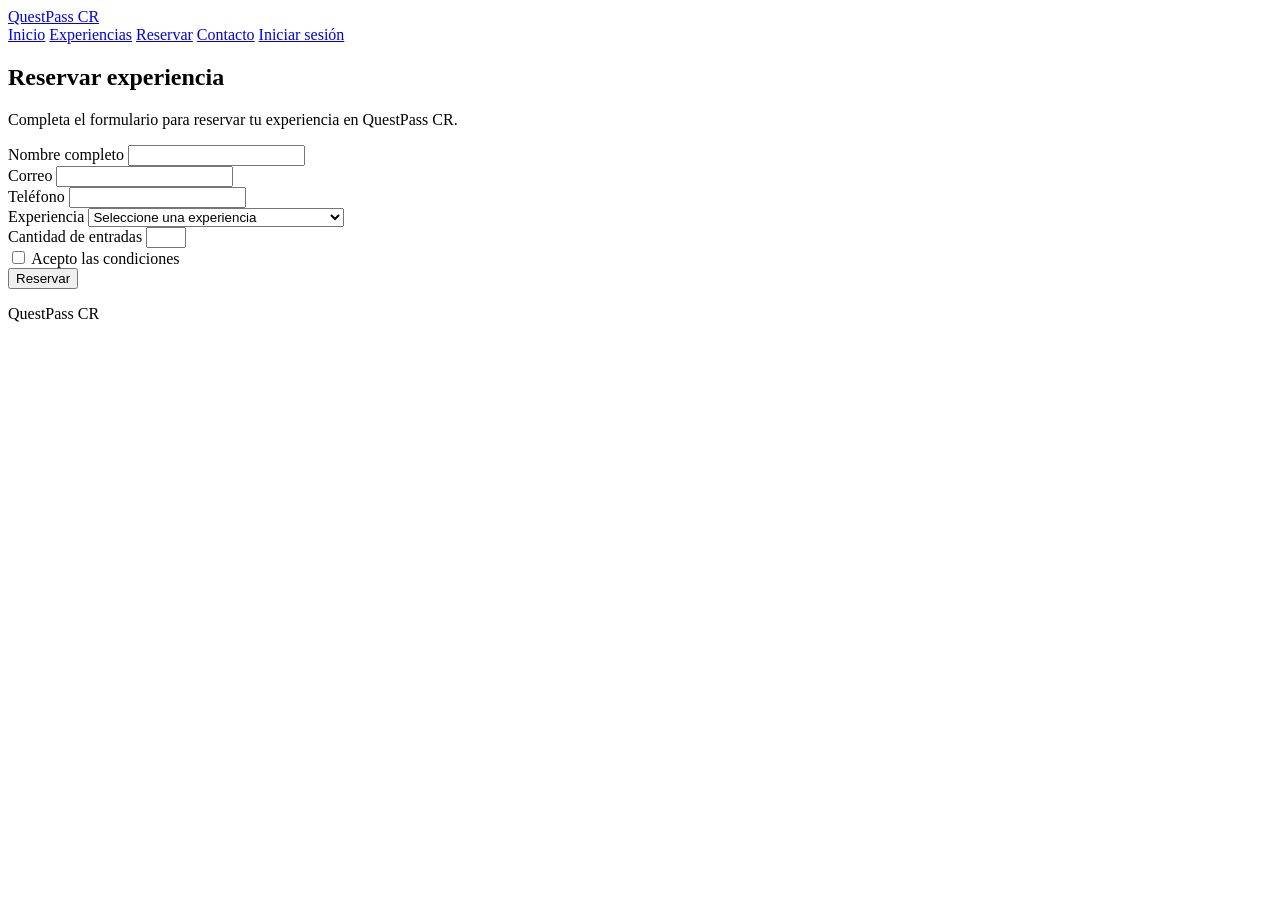
==== reservar.html @ da4d374c "feat: agregar formularios de reserva contacto e inicio de sesion" ====
<!DOCTYPE html>
<html lang="es">

<head>
    <meta charset="UTF-8">
    <meta name="viewport" content="width=device-width, initial-scale=1.0">

    <title>QuestPass CR | Reservar</title>

    <link rel="stylesheet" href="css/estilos.css">
</head>

<body>

    <header>
        <a href="index.html">QuestPass CR</a>

        <nav aria-label="Navegación principal">
            <a href="index.html">Inicio</a>
            <a href="experiencias.html">Experiencias</a>
            <a href="reservar.html">Reservar</a>
            <a href="contacto.html">Contacto</a>
            <a href="login.html">Iniciar sesión</a>
        </nav>
    </header>

    <main>

        <section class="seccion-formulario">

            <h1>Reservar experiencia</h1>

            <p>
                Completa el formulario para reservar tu experiencia en QuestPass CR.
            </p>

            <form>

                <div class="campo-formulario">
                    <label for="nombre">Nombre completo</label>

                    <input
                        type="text"
                        id="nombre"
                        name="nombre"
                        required
                        minlength="3"
                        maxlength="60">
                </div>

                <div class="campo-formulario">
                    <label for="correo">Correo</label>

                    <input
                        type="email"
                        id="correo"
                        name="correo"
                        required>
                </div>

                <div class="campo-formulario">
                    <label for="telefono">Teléfono</label>

                    <input
                        type="tel"
                        id="telefono"
                        name="telefono"
                        required
                        maxlength="9">
                </div>

                <div class="campo-formulario">
                    <label for="experiencia">Experiencia</label>

                    <select
                        id="experiencia"
                        name="experiencia"
                        required>

                        <option value="">Seleccione una experiencia</option>

                        <option value="QST-001">
                            El Archivo 47
                        </option>

                        <option value="QST-002">
                            Retro Arena 16-Bit
                        </option>

                        <option value="QST-003">
                            Cosplay SOS: de cero a personaje
                        </option>

                        <option value="QST-004">
                            Multiverso Geek: Trivia en vivo
                        </option>

                        <option value="QST-005">
                            Primera misión: D&amp;D para principiantes
                        </option>

                        <option value="QST-006">
                            Miniaturas: pintura rápida
                        </option>

                    </select>
                </div>

                <div class="campo-formulario">
                    <label for="cantidad">Cantidad de entradas</label>

                    <input
                        type="number"
                        id="cantidad"
                        name="cantidad"
                        required
                        min="1"
                        max="4">
                </div>

                <div class="campo-condiciones">

                    <input
                        type="checkbox"
                        id="condiciones"
                        name="condiciones"
                        required>

                    <label for="condiciones">
                        Acepto las condiciones
                    </label>

                </div>

                <button type="submit">
                    Reservar
                </button>

            </form>

        </section>

    </main>

    <footer>
        <p>QuestPass CR</p>
    </footer>

</body>

</html>
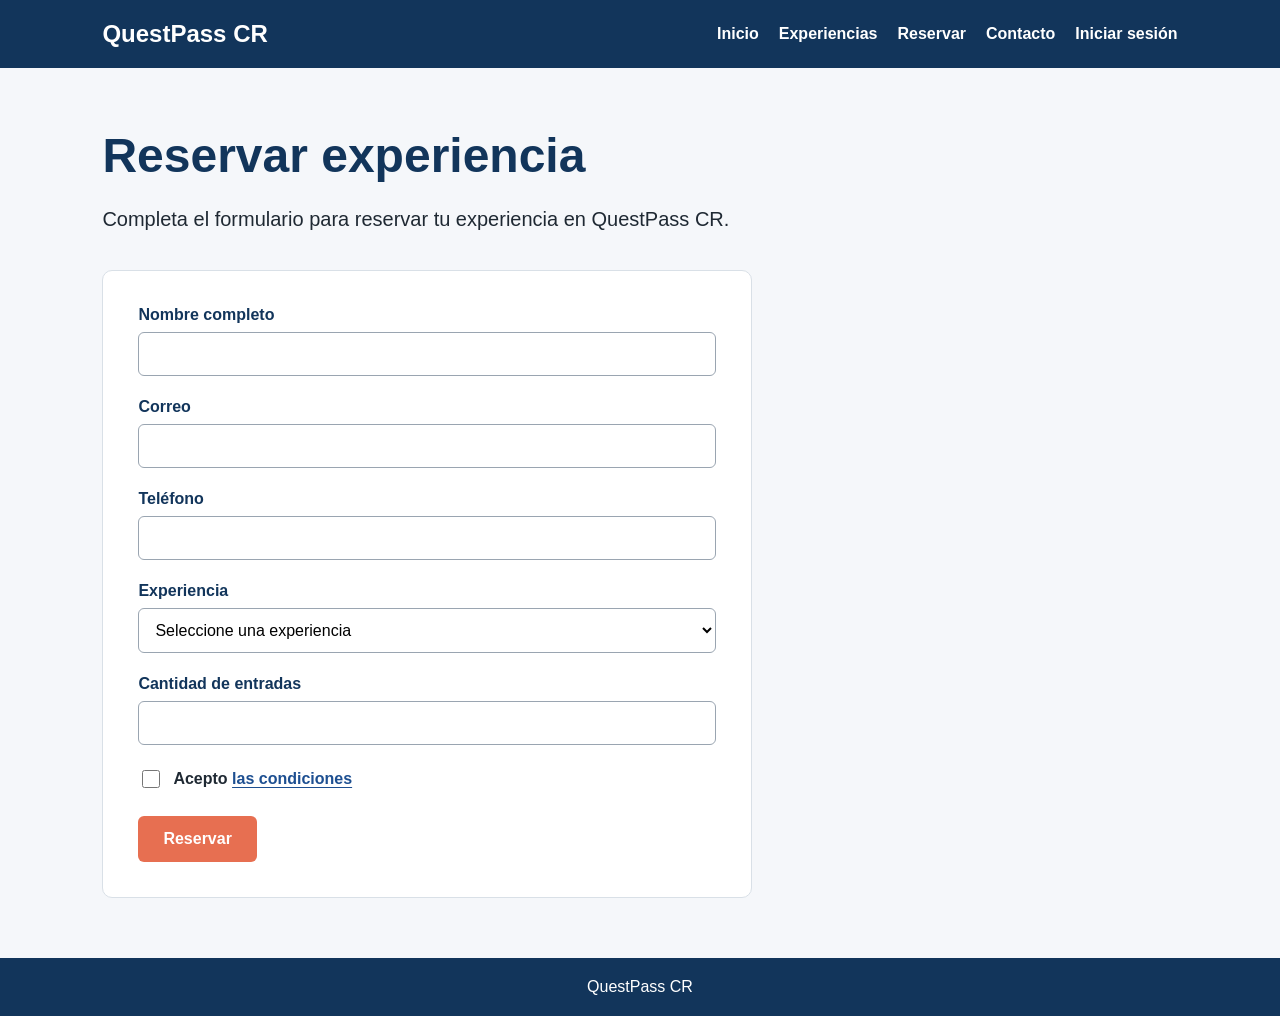
==== commit 3886312a: "style: mejorar el enlace de términos y condiciones" ====
--- a/reservar.html
+++ b/reservar.html
@@ -39,43 +39,25 @@
                 <div class="campo-formulario">
                     <label for="nombre">Nombre completo</label>
 
-                    <input
-                        type="text"
-                        id="nombre"
-                        name="nombre"
-                        required
-                        minlength="3"
-                        maxlength="60">
+                    <input type="text" id="nombre" name="nombre" required minlength="3" maxlength="60">
                 </div>
 
                 <div class="campo-formulario">
                     <label for="correo">Correo</label>
 
-                    <input
-                        type="email"
-                        id="correo"
-                        name="correo"
-                        required>
+                    <input type="email" id="correo" name="correo" required>
                 </div>
 
                 <div class="campo-formulario">
                     <label for="telefono">Teléfono</label>
 
-                    <input
-                        type="tel"
-                        id="telefono"
-                        name="telefono"
-                        required
-                        maxlength="9">
+                    <input type="tel" id="telefono" name="telefono" required maxlength="9">
                 </div>
 
                 <div class="campo-formulario">
                     <label for="experiencia">Experiencia</label>
 
-                    <select
-                        id="experiencia"
-                        name="experiencia"
-                        required>
+                    <select id="experiencia" name="experiencia" required>
 
                         <option value="">Seleccione una experiencia</option>
 
@@ -109,25 +91,17 @@
                 <div class="campo-formulario">
                     <label for="cantidad">Cantidad de entradas</label>
 
-                    <input
-                        type="number"
-                        id="cantidad"
-                        name="cantidad"
-                        required
-                        min="1"
-                        max="4">
+                    <input type="number" id="cantidad" name="cantidad" required min="1" max="4">
                 </div>
 
                 <div class="campo-condiciones">
 
-                    <input
-                        type="checkbox"
-                        id="condiciones"
-                        name="condiciones"
-                        required>
+                    <input type="checkbox" id="condiciones" name="condiciones" required>
 
                     <label for="condiciones">
-                        Acepto las condiciones
+                        Acepto <a href="#" title="Ver términos y condiciones" aria-label="Ver términos y condiciones">
+                            las condiciones
+                        </a>
                     </label>
 
                 </div>
--- a/css/estilos.css
+++ b/css/estilos.css
@@ -0,0 +1,573 @@
+/* =========================
+   ESTILOS GENERALES
+   ========================= */
+
+* {
+    box-sizing: border-box;
+}
+
+body {
+    margin: 0;
+    font-family: Arial, Helvetica, sans-serif;
+    background-color: #f5f7fa;
+    color: #1f2933;
+}
+
+main {
+    min-height: 70vh;
+}
+
+main section {
+    padding: 100px 8%;
+}
+
+h1 {
+    font-size: 48px;
+    margin-top: 0;
+    margin-bottom: 20px;
+    color: #12355b;
+}
+
+h2 {
+    color: #12355b;
+}
+
+main section p {
+    font-size: 20px;
+    line-height: 1.6;
+    max-width: 650px;
+    margin-bottom: 30px;
+}
+
+
+/* =========================
+   ENCABEZADO
+   ========================= */
+
+header {
+    background-color: #12355b;
+    padding: 20px 8%;
+    display: flex;
+    justify-content: space-between;
+    align-items: center;
+    gap: 20px;
+}
+
+header > a {
+    color: white;
+    font-size: 24px;
+    font-weight: bold;
+    text-decoration: none;
+}
+
+nav {
+    display: flex;
+    gap: 20px;
+}
+
+nav a {
+    color: white;
+    text-decoration: none;
+    font-weight: bold;
+}
+
+nav a:hover {
+    text-decoration: underline;
+}
+
+nav a:focus {
+    outline: 3px solid #ffd166;
+    outline-offset: 4px;
+}
+
+
+/* =========================
+   PÁGINA DE INICIO
+   ========================= */
+
+main section > a {
+    display: inline-block;
+    background-color: #e76f51;
+    color: white;
+    padding: 14px 24px;
+    border-radius: 8px;
+    text-decoration: none;
+    font-weight: bold;
+}
+
+main section > a:hover {
+    background-color: #c9573c;
+}
+
+main section > a:focus {
+    outline: 3px solid #12355b;
+    outline-offset: 4px;
+}
+
+
+/* =========================
+   PÁGINA DE EXPERIENCIAS
+   ========================= */
+
+.seccion-experiencias {
+    padding: 60px 8%;
+}
+
+.introduccion {
+    margin-bottom: 40px;
+}
+
+.contenedor-experiencias {
+    display: grid;
+    grid-template-columns: repeat(3, 1fr);
+    gap: 25px;
+}
+
+.tarjeta-experiencia {
+    background-color: white;
+    padding: 25px;
+    border-radius: 10px;
+    border: 1px solid #d9e0e7;
+}
+
+.tarjeta-experiencia h2 {
+    margin-top: 0;
+    color: #12355b;
+}
+
+.tarjeta-experiencia p {
+    font-size: 16px;
+    line-height: 1.5;
+    margin: 10px 0;
+}
+
+.tarjeta-experiencia a {
+    display: inline-block;
+    margin-top: 15px;
+    padding: 10px 18px;
+    background-color: #e76f51;
+    color: white;
+    text-decoration: none;
+    border-radius: 6px;
+    font-weight: bold;
+}
+
+.tarjeta-experiencia a:hover {
+    background-color: #c9573c;
+}
+
+.tarjeta-experiencia a:focus {
+    outline: 3px solid #12355b;
+    outline-offset: 4px;
+}
+
+
+/* =========================
+   PÁGINA DE DETALLE
+   ========================= */
+
+.seccion-detalle {
+    padding: 60px 8%;
+}
+
+.detalle-experiencia {
+    background-color: white;
+    max-width: 750px;
+    padding: 35px;
+    border: 1px solid #d9e0e7;
+    border-radius: 10px;
+}
+
+.detalle-experiencia p {
+    font-size: 18px;
+    margin: 12px 0;
+}
+
+.acciones-detalle {
+    display: flex;
+    flex-wrap: wrap;
+    gap: 15px;
+    margin-top: 30px;
+}
+
+.acciones-detalle a {
+    display: inline-block;
+    padding: 12px 20px;
+    background-color: #e76f51;
+    color: white;
+    text-decoration: none;
+    border-radius: 6px;
+    font-weight: bold;
+}
+
+.acciones-detalle a:hover {
+    background-color: #c9573c;
+}
+
+.acciones-detalle a:focus {
+    outline: 3px solid #12355b;
+    outline-offset: 4px;
+}
+
+
+/* =========================
+   FORMULARIOS GENERALES
+   ========================= */
+
+form {
+    background-color: white;
+    max-width: 650px;
+    padding: 35px;
+    border: 1px solid #d9e0e7;
+    border-radius: 10px;
+}
+
+.campo-formulario {
+    display: flex;
+    flex-direction: column;
+    margin-bottom: 22px;
+}
+
+.campo-formulario label {
+    font-weight: bold;
+    margin-bottom: 8px;
+    color: #12355b;
+}
+
+.campo-formulario input,
+.campo-formulario select,
+.campo-formulario textarea {
+    width: 100%;
+    padding: 12px;
+    font-family: inherit;
+    font-size: 16px;
+    border: 1px solid #9aa5b1;
+    border-radius: 6px;
+    background-color: white;
+}
+
+.campo-formulario textarea {
+    resize: vertical;
+    min-height: 130px;
+}
+
+.campo-formulario input:focus,
+.campo-formulario select:focus,
+.campo-formulario textarea:focus {
+    outline: 3px solid #ffd166;
+    border-color: #12355b;
+}
+
+form button {
+    background-color: #e76f51;
+    color: white;
+    border: none;
+    padding: 14px 25px;
+    border-radius: 6px;
+    font-size: 16px;
+    font-weight: bold;
+    cursor: pointer;
+}
+
+form button:hover {
+    background-color: #c9573c;
+}
+
+form button:focus {
+    outline: 3px solid #12355b;
+    outline-offset: 4px;
+}
+
+
+/* =========================
+   PÁGINA DE RESERVA
+   ========================= */
+
+.seccion-formulario {
+    padding: 60px 8%;
+}
+
+.seccion-formulario > p {
+    margin-bottom: 35px;
+}
+
+.campo-condiciones {
+    display: flex;
+    align-items: center;
+    gap: 10px;
+    margin-bottom: 25px;
+}
+
+.campo-condiciones input {
+    width: 18px;
+    height: 18px;
+}
+
+.campo-condiciones input:focus {
+    outline: 3px solid #ffd166;
+    outline-offset: 2px;
+}
+
+.campo-condiciones label {
+    font-weight: bold;
+}
+
+.campo-condiciones a {
+    color: #1d4f91;
+    font-weight: 600;
+    text-decoration: underline;
+    text-underline-offset: 3px;
+}
+
+.campo-condiciones a:hover {
+    color: #e56f50;
+}
+
+.campo-condiciones a:focus-visible {
+    outline: 2px solid #1d4f91;
+    outline-offset: 3px;
+    border-radius: 2px;
+}
+
+
+
+/* =========================
+   PÁGINA DE CONTACTO
+   ========================= */
+
+.seccion-contacto {
+    padding: 60px 8%;
+}
+
+.seccion-contacto > p {
+    margin-bottom: 35px;
+}
+
+
+/* =========================
+   PÁGINA DE LOGIN
+   ========================= */
+
+.seccion-login {
+    padding: 60px 8%;
+}
+
+.seccion-login > p {
+    margin-bottom: 35px;
+}
+
+.formulario-login {
+    max-width: 500px;
+}
+
+/* =========================
+.opciones-login {
+   ========================= */
+.opciones-login {
+    margin-top: 20px;
+    text-align: center;
+}
+
+.opciones-login p {
+    margin: 12px 0;
+    font-size: 0.95rem;
+}
+
+.opciones-login a {
+    color: #2879c7;
+    text-decoration: none;
+    font-weight: 600;
+}
+
+.opciones-login a:hover {
+    text-decoration: underline;
+}
+
+.opciones-login a:focus-visible {
+    outline: 2px solid #2879c7;
+    outline-offset: 3px;
+}
+
+
+
+/* =========================
+   PÁGINA DE ADMINISTRACIÓN
+   ========================= */
+
+.seccion-admin {
+    padding: 60px 5%;
+}
+
+.seccion-admin h2 {
+    font-size: 30px;
+    margin-top: 45px;
+    margin-bottom: 20px;
+}
+
+.contenedor-tabla {
+    width: 100%;
+    overflow-x: auto;
+    background-color: white;
+    border: 1px solid #d9e0e7;
+    border-radius: 10px;
+    margin-bottom: 45px;
+}
+
+table {
+    width: 100%;
+    border-collapse: collapse;
+    min-width: 850px;
+}
+
+th,
+td {
+    padding: 15px;
+    text-align: left;
+    border-bottom: 1px solid #d9e0e7;
+}
+
+th {
+    background-color: #12355b;
+    color: white;
+    font-size: 15px;
+}
+
+td {
+    font-size: 15px;
+    background-color: white;
+}
+
+tbody tr:last-child td {
+    border-bottom: none;
+}
+
+tbody tr:hover td {
+    background-color: #f5f7fa;
+}
+
+.seccion-admin td[colspan] {
+    text-align: center;
+    padding: 30px;
+    font-weight: bold;
+    color: #52606d;
+}
+
+
+/* =========================
+   PIE DE PÁGINA
+   ========================= */
+
+footer {
+    background-color: #12355b;
+    color: white;
+    text-align: center;
+    padding: 20px;
+}
+
+footer p {
+    margin: 0;
+}
+
+
+/* =========================
+   RESPONSIVE - TABLET
+   ========================= */
+
+@media (max-width: 900px) {
+
+    .contenedor-experiencias {
+        grid-template-columns: repeat(2, 1fr);
+    }
+}
+
+
+/* =========================
+   RESPONSIVE - MÓVIL
+   ========================= */
+
+@media (max-width: 600px) {
+
+    header {
+        flex-direction: column;
+        align-items: flex-start;
+    }
+
+    nav {
+        width: 100%;
+        flex-direction: column;
+        gap: 12px;
+    }
+
+    main section {
+        padding: 40px 6%;
+    }
+
+    h1 {
+        font-size: 36px;
+    }
+
+    .contenedor-experiencias {
+        grid-template-columns: 1fr;
+    }
+
+    .seccion-experiencias,
+    .seccion-detalle,
+    .seccion-formulario,
+    .seccion-contacto,
+    .seccion-login,
+    .seccion-admin {
+        padding: 40px 6%;
+    }
+
+    .detalle-experiencia {
+        padding: 25px;
+    }
+
+    .acciones-detalle {
+        flex-direction: column;
+    }
+
+    .acciones-detalle a {
+        text-align: center;
+    }
+
+    form {
+        padding: 25px;
+    }
+
+    form button {
+        width: 100%;
+    }
+
+    .seccion-admin h2 {
+        font-size: 26px;
+    }
+
+    th,
+    td {
+        padding: 12px;
+    }
+}
+
+
+/* =========================
+   RESPONSIVE - ESCRITORIO
+   ========================= */
+
+@media (min-width: 1024px) {
+
+    main section {
+        padding-top: 120px;
+        padding-bottom: 120px;
+    }
+
+    .seccion-experiencias,
+    .seccion-detalle,
+    .seccion-formulario,
+    .seccion-contacto,
+    .seccion-login,
+    .seccion-admin {
+        padding-top: 60px;
+        padding-bottom: 60px;
+    }
+}
